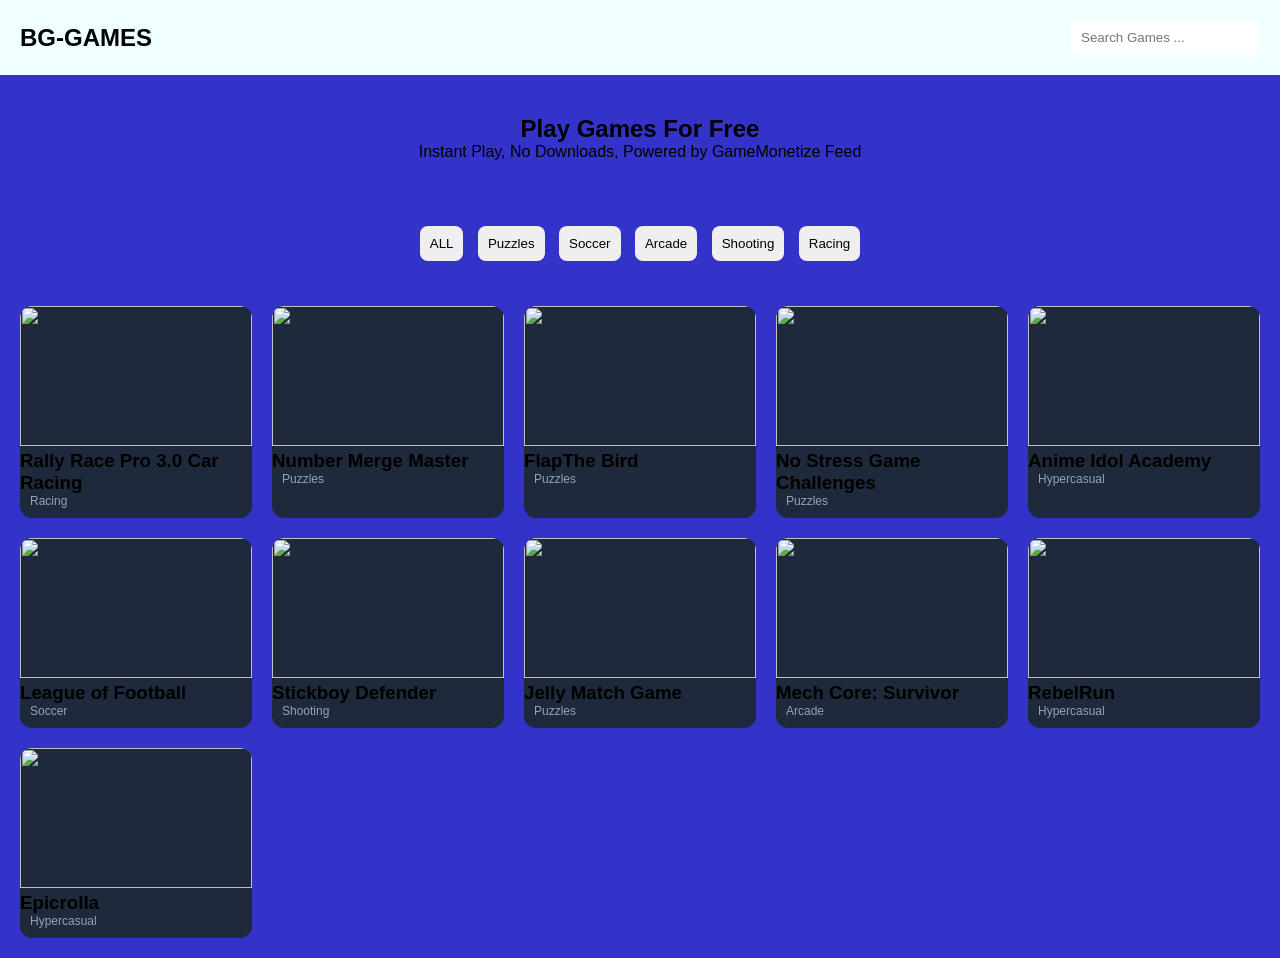
==== index.html @ b6a8fc4e "pushed all projects" ====
<!DOCTYPE html>
<html lang="en">
    <head>
        <meta charset="UTF-8">
         <meta name="viewport" content="width=device-width", initial-scale="1.0">
        <title>BG-GAMES</title> 
        <link rel="stylesheet" href="css/style.css">
    </head>
    <body>
        <nav>
            <h1>BG-GAMES</h1>
            <input id="search" type="text" placeholder="Search Games ...">
        </nav>
        <header class="hero">
            <h2>Play Games For Free</h2>
            <p>Instant Play, No Downloads, Powered by GameMonetize Feed</p>
        </header>
        <section class="categories">
            <button onclick="filterCategory('All')">ALL</button>
            <button onclick="filterCategory('Puzzles')">Puzzles</button>
            <button onclick="filterCategory('Soccer')">Soccer</button>
            <button onclick="filterCategory('Arcade')">Arcade</button>
            <button onclick="filterCategory('Shooting')">Shooting</button>
            <button onclick="filterCategory('Racing')">Racing</button>
        </section>
        <main id="gameContainer" class="grid"></main>
        <script src="js/app.js"></script>
    </body>
</html>
---- css/style.css ----
*{
    margin: 0;
    padding: 0%;
    box-sizing: border-box;
    font-family: arial;

}

body { 
    background: rgb(51, 51, 201);
    color: black;

}

nav {
    display: flex;
    justify-content: space-between;
    align-items: center;
    padding: 20px;
    background: azure;

}

nav input{
    padding: 10px;
    border: none;
    border-radius: 8px;

}
.hero{
    text-align: center;
    padding: 40px 20px;
}
.categories {
    text-align: center;
    margin: 20px;
}

.categories button{
    padding: 10px;
    margin: 5px;
    border: none;
    border-radius: 8px;
    cursor: pointer;
    transition: 0.3s;

}

.categories button:hover {
    transform: scale(1.1);

}
.grid {
    display: grid;
    grid-template-columns: repeat(auto-fit,minmax(200px, 1fr));
    gap: 20px;
    padding: 20px;
}

.card{
    background: #1e293b;
    border-radius: 12px;
    overflow: hidden;
    cursor: pointer;
    transition: 0.3s;

}
.card:hover {
    transform: translateY(10px);

}
.card img {
    width: 100%;
    height: 140px;
    object-fit: cover;
}

card h3 {
    padding: 10px;
    font-size: 16px;
}
.card p {
    padding: 0 10px 10px;
    font-size: 12px;
    color: #94a3b8;
}

.play-container {
    display: flex;
    justify-content: center;
    padding: 20px;
}

iframe {
    width: 95%;
    height: 85vh;
    border: none;
    border-radius: 10px;

}
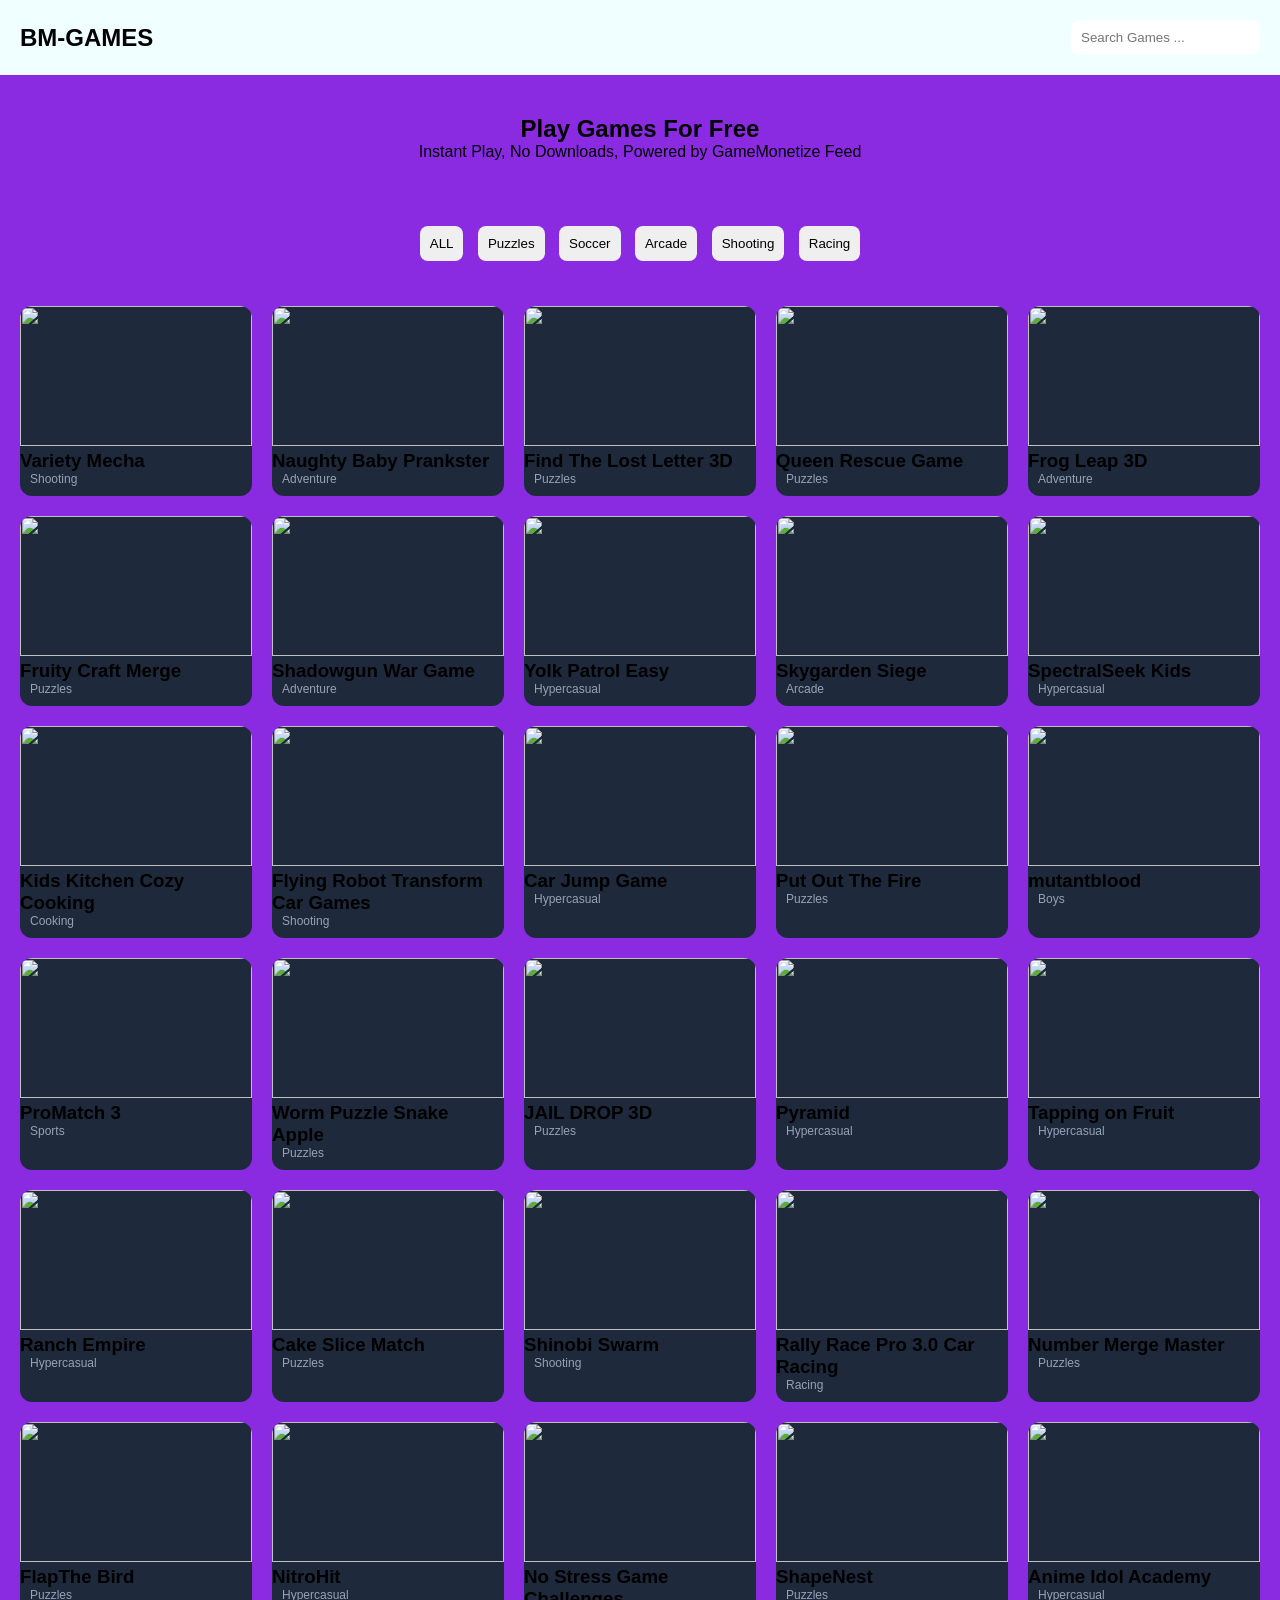
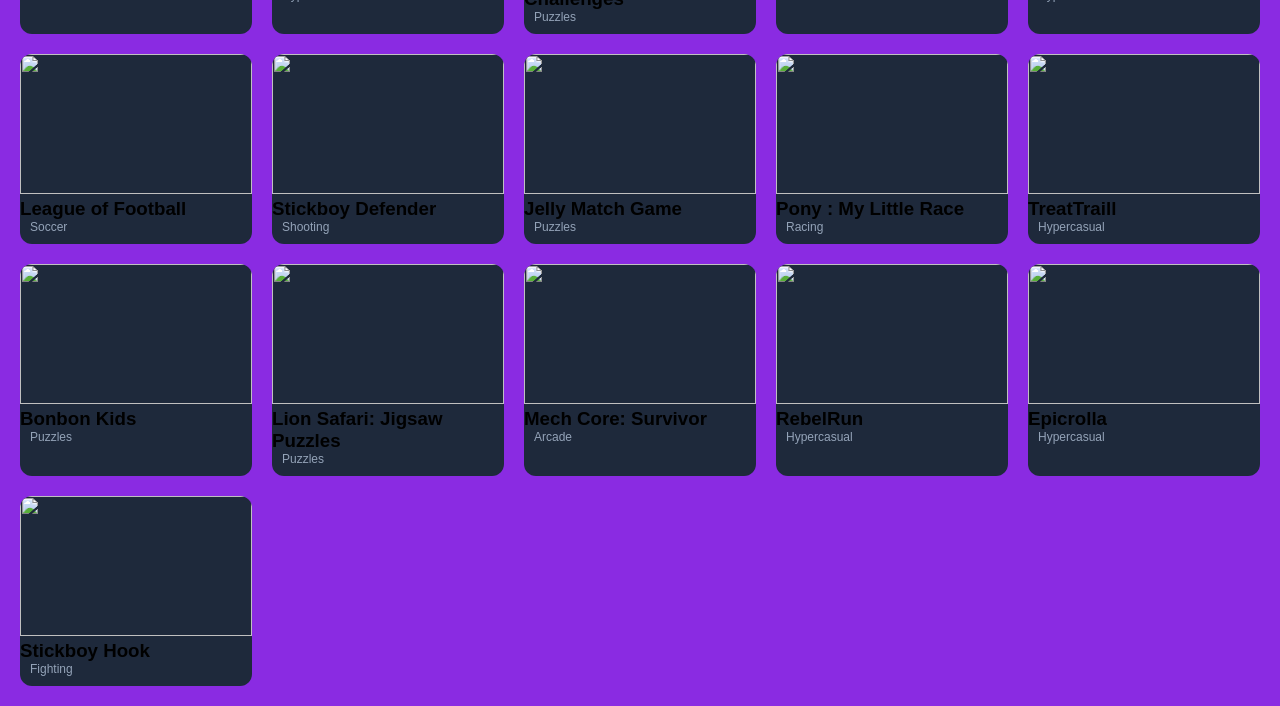
==== commit 5fbb65ea: "pushed all projects" ====
--- a/index.html
+++ b/index.html
@@ -3,12 +3,12 @@
     <head>
         <meta charset="UTF-8">
          <meta name="viewport" content="width=device-width", initial-scale="1.0">
-        <title>BG-GAMES</title> 
+        <title>BM-GAMES</title> 
         <link rel="stylesheet" href="css/style.css">
     </head>
     <body>
         <nav>
-            <h1>BG-GAMES</h1>
+            <h1>BM-GAMES</h1>
             <input id="search" type="text" placeholder="Search Games ...">
         </nav>
         <header class="hero">
--- a/css/style.css
+++ b/css/style.css
@@ -7,7 +7,7 @@
 }
 
 body { 
-    background: rgb(51, 51, 201);
+    background: blueviolet;
     color: black;
 
 }
@@ -86,15 +86,20 @@
 }
 
 .play-container {
-    display: flex;
-    justify-content: center;
-    padding: 20px;
+    position: fixed;
+    top: 60px;
+    left: 0;
+    right: 0;
+    bottom: 0;
+    padding: 0;
+    background: #000;
 }
 
 iframe {
-    width: 95%;
-    height: 85vh;
+    display: block;
+    width: 100%;
+    height: 100%;
     border: none;
-    border-radius: 10px;
-
-}+    background: #000;
+    display: block;
+}
